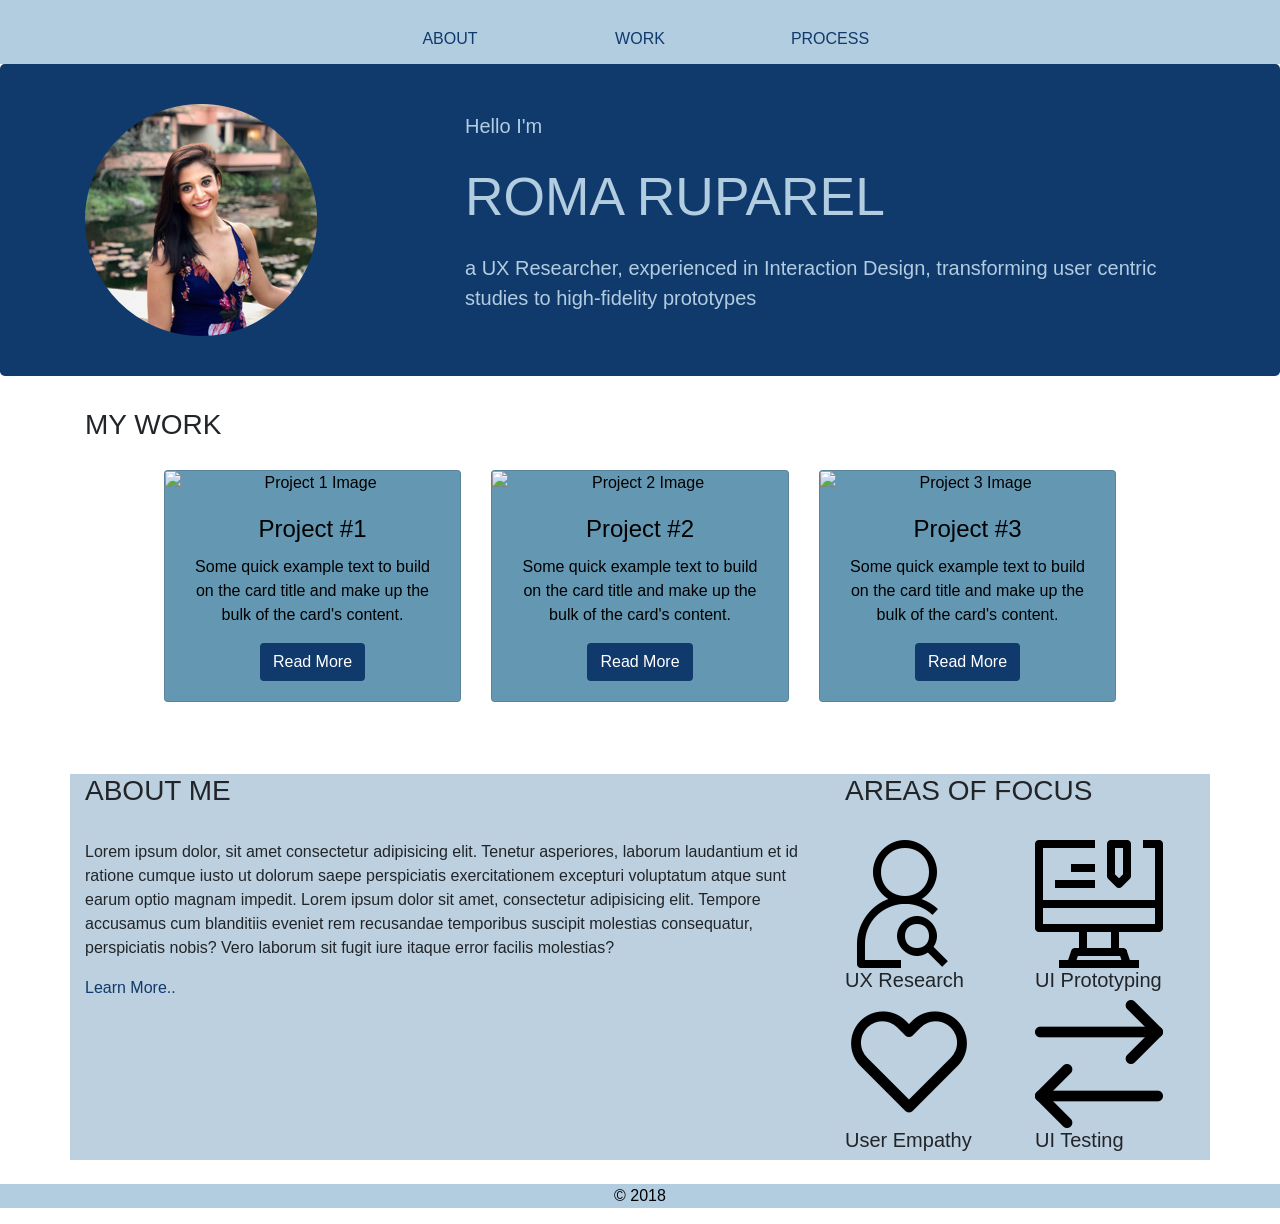
==== index.html @ 85e95a2c "Renamed the html file" ====
<!DOCTYPE html>
<html lang="en">

<head>
    <meta charset="UTF-8">
    <meta name="viewport" content="width=device-width, initial-scale=1.0">
    <meta http-equiv="X-UA-Compatible" content="ie=edge">
    <link rel="stylesheet" href="https://stackpath.bootstrapcdn.com/bootstrap/4.1.1/css/bootstrap.min.css" integrity="sha384-WskhaSGFgHYWDcbwN70/dfYBj47jz9qbsMId/iRN3ewGhXQFZCSftd1LZCfmhktB"
        crossorigin="anonymous">
    <link rel="stylesheet" href="Roma.css">
    <title>Roma Ruparel</title>
</head>

<body>
    <!--Navigation-->
    <nav class="topnav">
        <div class="container" style="margin-top: 10pt">
            <div class="row justifynav">
                <div class="col-2">
                    <a style="color: #10396C" href="">ABOUT</a>
                </div>
                <div class="col-2">
                    <a style="color: #10396C" href="">WORK</a>
                </div>
                <div class="col-2">
                    <a style="color: #10396C" href="">PROCESS</a>
                </div>
            </div>
    </nav>

    <!--Profile-->
    <div class="jumbotron profileblock">
        <div class="container">
            <div class="row align-items-center">
                <div class="col-4">
                    <img src="Picture.png" alt="Profile Pic">
                </div>
                <div class="col-8 intro">
                    <p style="font-size: 15pt">Hello I'm</p>
                    <p style="font-size: 40pt">ROMA RUPAREL</p>
                    <p style="font-size: 15pt">a UX Researcher, experienced in Interaction Design, transforming user centric studies to high-fidelity
                        prototypes
                    </p>
                </div>
            </div>
        </div>
    </div>
    <!-- My Work -->
    <div class="container">
        <div class="row">
            <div class="col-12">
                <h3 style="padding-bottom: 15pt">MY WORK</h3>
            </div>
        </div>
    </div>
    <!-- Cards -->
    <div class="row mb-0 justify-content-center no-padding">
        <div class="col-3">
            <div class="card card-top">
                <img class="card-img-top" src="image.png" alt="Project 1 Image">
                <div class="card-body">
                    <h4 class="card-title">Project #1</h4>
                    <p class="card-text">Some quick example text to build on the card title and make up the bulk of the card's content.
                    </p>
                    <a href="#" class="btn primary-color" style="background-color: #10396C; color: white">Read More</a>
                </div>
            </div>
        </div>
        <div class="col-3">
            <div class="card card-top">
                <img class="card-img-top" src="image.png" alt="Project 2 Image">
                <div class="card-body">
                    <h4 class="card-title">Project #2</h4>
                    <p class="card-text">Some quick example text to build on the card title and make up the bulk of the card's content.
                    </p>
                    <a href="#" class="btn primary-color" style="background-color: #10396C; color: white">Read More</a>
                </div>
            </div>
        </div>
        <div class="col-3">
            <div class="card card-top">
                <img class="card-img-top" src="image.png" alt="Project 3 Image">
                <div class="card-body">
                    <h4 class="card-title">Project #3</h4>
                    <p class="card-text">Some quick example text to build on the card title and make up the bulk of the card's content.
                    </p>
                    <a href="#" class="btn primary-color" style="background-color: #10396C; color: white">Read More</a>
                </div>
            </div>
        </div>

        <div class="w-100"></div>
        <br>
        <br>
        <br>
        <!-- About Me -->
        <div class="container aboutme">
            <div class="row">
                <div class="col-8">
                    <h3>ABOUT ME</h3>
                    <br>
                    <p>Lorem ipsum dolor, sit amet consectetur adipisicing elit. Tenetur asperiores, laborum laudantium et id
                        ratione cumque iusto ut dolorum saepe perspiciatis exercitationem excepturi voluptatum atque sunt
                        earum optio magnam impedit. Lorem ipsum dolor sit amet, consectetur adipisicing elit. Tempore accusamus
                        cum blanditiis eveniet rem recusandae temporibus suscipit molestias consequatur, perspiciatis nobis?
                        Vero laborum sit fugit iure itaque error facilis molestias?</p>
                    <a style="color: #10396C" class="align-self-end" href=""> Learn More..</a>
                </div>
                <div class="col-4">
                    <h3>AREAS OF FOCUS</h3>
                    <br>
                    <div class="row">
                        <div class="col-12">
                            <div style="height: 50%" class="row no-padding align-items-center">
                                <div class="col-6">
                                    <img src="user.png" alt="Research">
                                    <h5>UX Research</h5>
                                </div>
                                <div class="col-6">
                                    <img src="prototype.png" alt="Prototyping">
                                    <h5>UI Prototyping</h5>
                                </div>
                            </div>
                            <div style="height: 50%" class="row no-padding align-items-center">
                                <div class="col-6">
                                    <img src="heart.png" alt="Heart">
                                    <h5>User Empathy</h5>
                                </div>
                                <div class="col-6">
                                    <img src="testing.png" alt="Arrows">
                                    <h5>UI Testing</h5>
                                </div>
                            </div>
                        </div>

                    </div>


                </div>

            </div>

        </div>
    </div>
    </div>
    <br>
    <footer class="footer">
        <p>&copy 2018</p>
    </footer>
</body>
<!-- Footer -->

</html>
---- Roma.css ----
.topnav{
    background-color: #B3CDE0;
    color: #10396C;
    text-align: center;
    padding: 10pt;
    font-family: Arial, Helvetica, sans-serif;
}
.justifynav{
    justify-content: center;
}

.profileblock{
    background-color: #10396C;
    padding: 30pt;
}

.intro{
    color: #B3CDE0;
}

.card{
    background-color: #6497B1;
    text-align: center;
    color: black;
}
.aboutme{
    background-color: #BDD0DF;
}

.footer{
    justify-content: center;
    color: black;
    background-color: #B3CDE0;
    text-align: center;
}
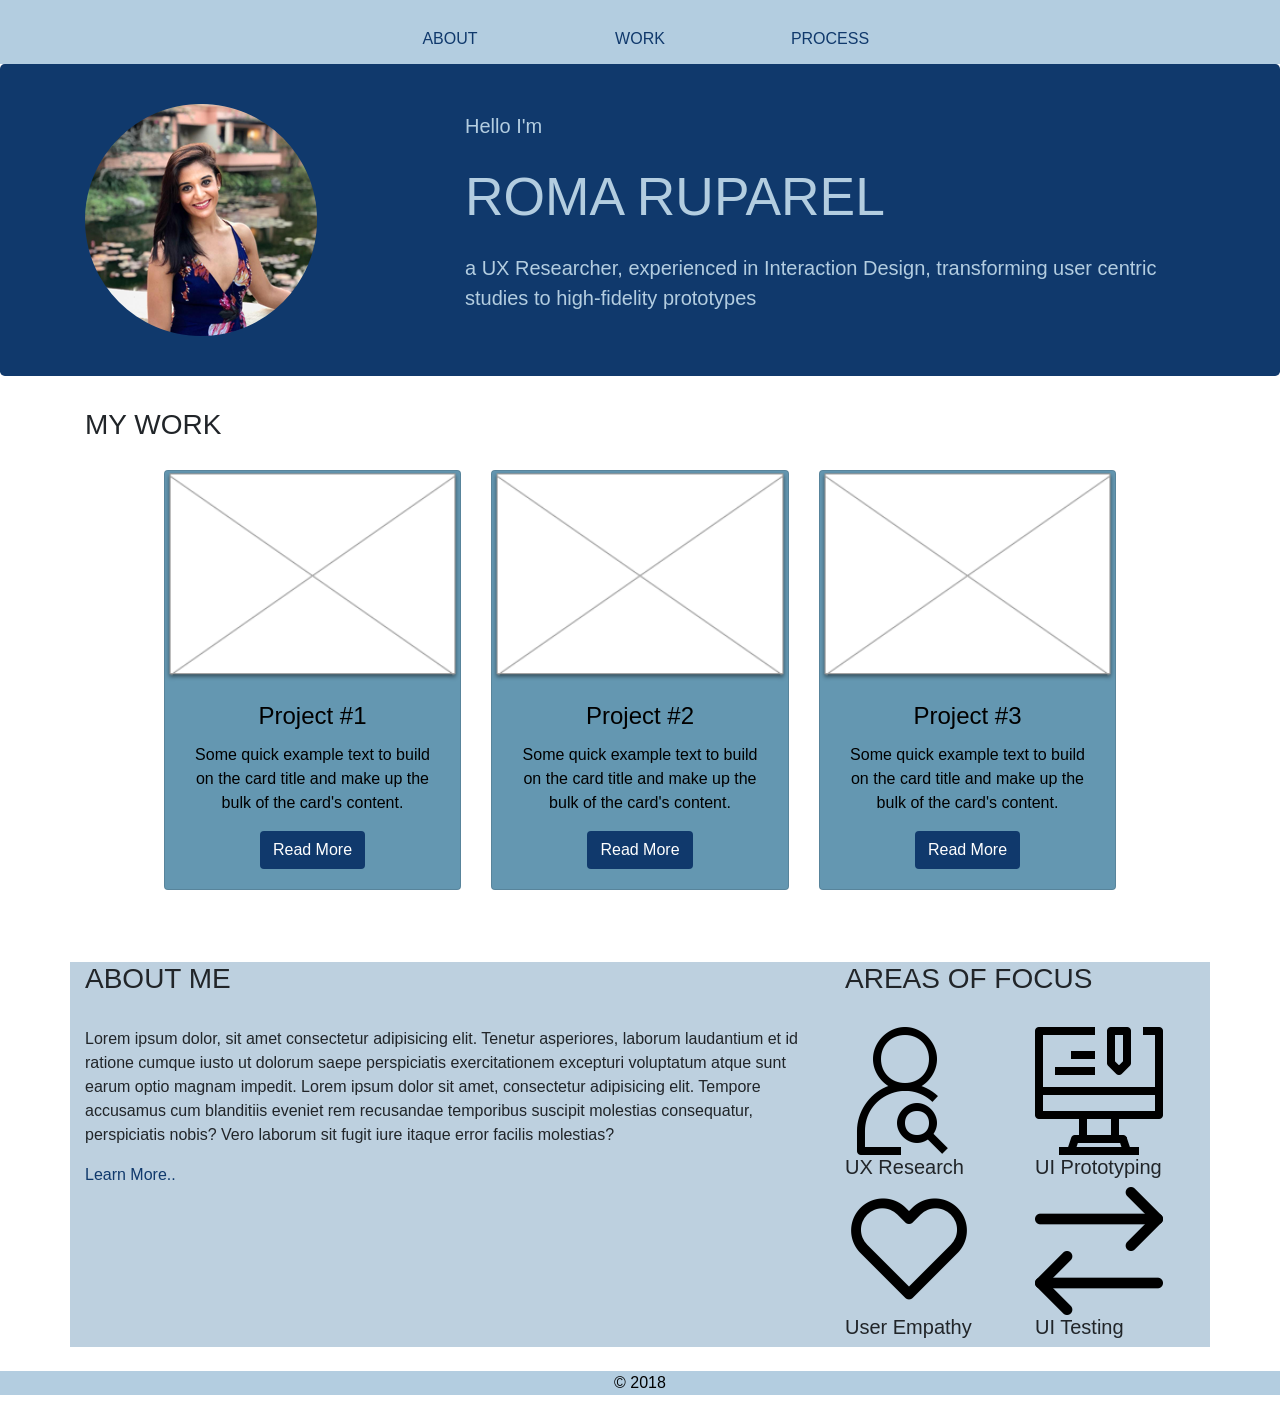
==== commit 640c0fd5: "File rename and update html" ====
--- a/index.html
+++ b/index.html
@@ -57,7 +57,7 @@
     <div class="row mb-0 justify-content-center no-padding">
         <div class="col-3">
             <div class="card card-top">
-                <img class="card-img-top" src="image.png" alt="Project 1 Image">
+                <img class="card-img-top" src="cardphoto.png" alt="Project 1 Image">
                 <div class="card-body">
                     <h4 class="card-title">Project #1</h4>
                     <p class="card-text">Some quick example text to build on the card title and make up the bulk of the card's content.
@@ -68,7 +68,7 @@
         </div>
         <div class="col-3">
             <div class="card card-top">
-                <img class="card-img-top" src="image.png" alt="Project 2 Image">
+                <img class="card-img-top" src="cardphoto.png" alt="Project 2 Image">
                 <div class="card-body">
                     <h4 class="card-title">Project #2</h4>
                     <p class="card-text">Some quick example text to build on the card title and make up the bulk of the card's content.
@@ -79,7 +79,7 @@
         </div>
         <div class="col-3">
             <div class="card card-top">
-                <img class="card-img-top" src="image.png" alt="Project 3 Image">
+                <img class="card-img-top" src="cardphoto.png" alt="Project 3 Image">
                 <div class="card-body">
                     <h4 class="card-title">Project #3</h4>
                     <p class="card-text">Some quick example text to build on the card title and make up the bulk of the card's content.
